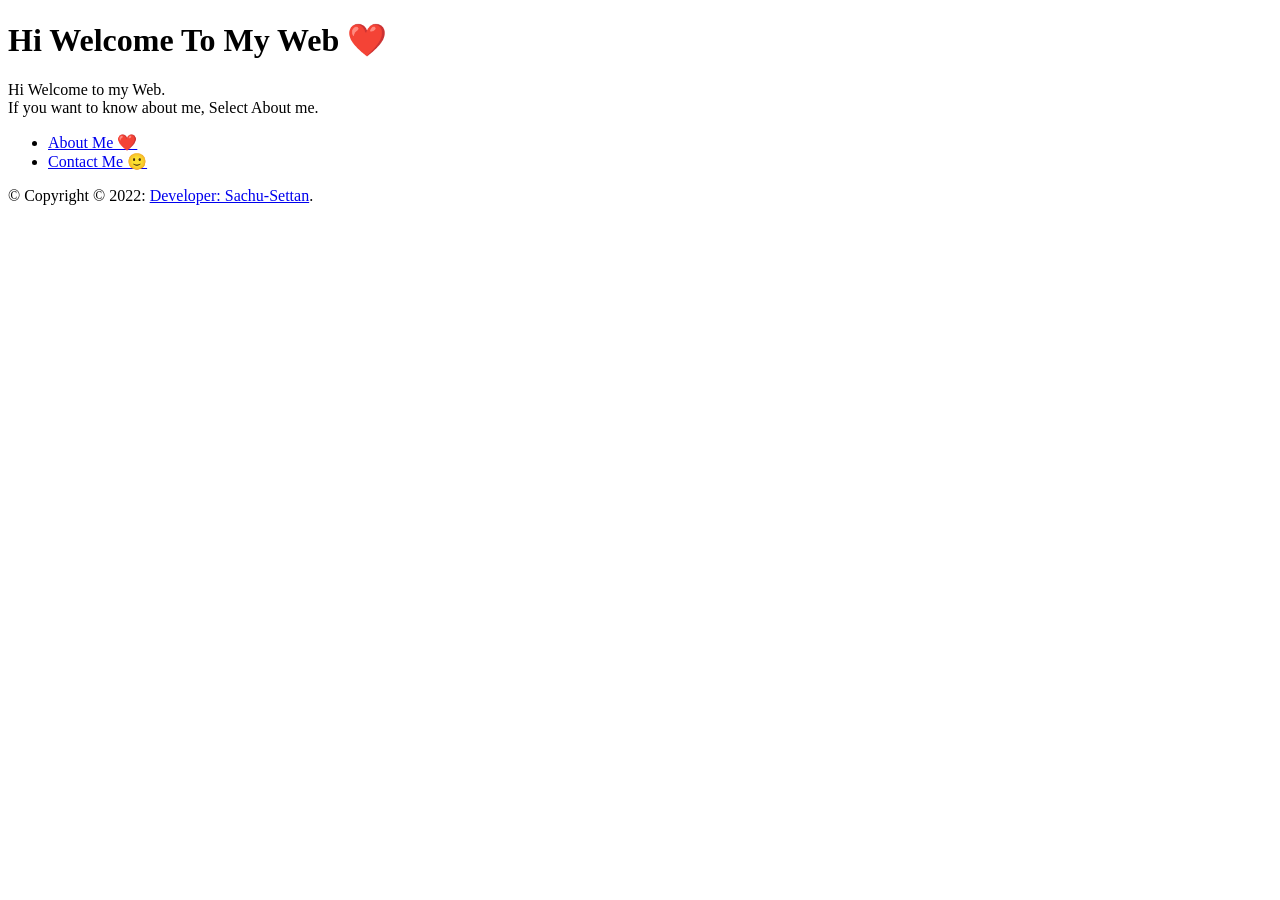
==== index.html @ d028d88c "Add files via upload" ====
<!DOCTYPE HTML>
<html><head>
                <title>Sachu Mon</title>
		<meta charset="utf-8" />
		<meta name="viewport" content="width=device-width, initial-scale=1, user-scalable=no" />
		<link rel="stylesheet" href="assets/css/main.css" />
		<noscript><link rel="stylesheet" href="assets/css/noscript.css" /></noscript>
	</head>
	<body class="is-preload">

		<!-- Wrapper -->
			<div id="wrapper">
                                
                <!-- Header -->
        <header id="header">
            <div class="logo">
                <span class="icon fa-gem"></span>
            </div>
            <div class="content">
                <div class="inner">
                    <h1>Hi Welcome To My Web ❤️</h1>
                    <p>
                        Hi Welcome to my Web.</br>
                        If you want to know about me, Select About me.
                    </p>
                </div>
            </div>
            <nav>
                <ul>
                    <li><a href="index-en.html">About Me ❤️</a></li>   
                    <li><a href="index-contact.html">Contact Me 🙂</a></li>              
                    <!--<li><a href="#elements">Elements</a></li>-->
                </ul>
            </nav>
        </header>

           <!-- Main -->


				<!-- Footer -->
					<footer id="footer">
						<p class="copyright">&copy; Copyright © 2022: <a href="https://github.com/Sachu-Settan">Developer: Sachu-Settan</a>.</p>
					</footer>

			</div>

		<!-- BG -->
			<div id="bg"></div>

		<!-- Scripts -->
			<script src="assets/js/jquery.min.js"></script>
			<script src="assets/js/browser.min.js"></script>
			<script src="assets/js/breakpoints.min.js"></script>
			<script src="assets/js/util.js"></script>
			<script src="assets/js/main.js"></script>

	</body>
</html>
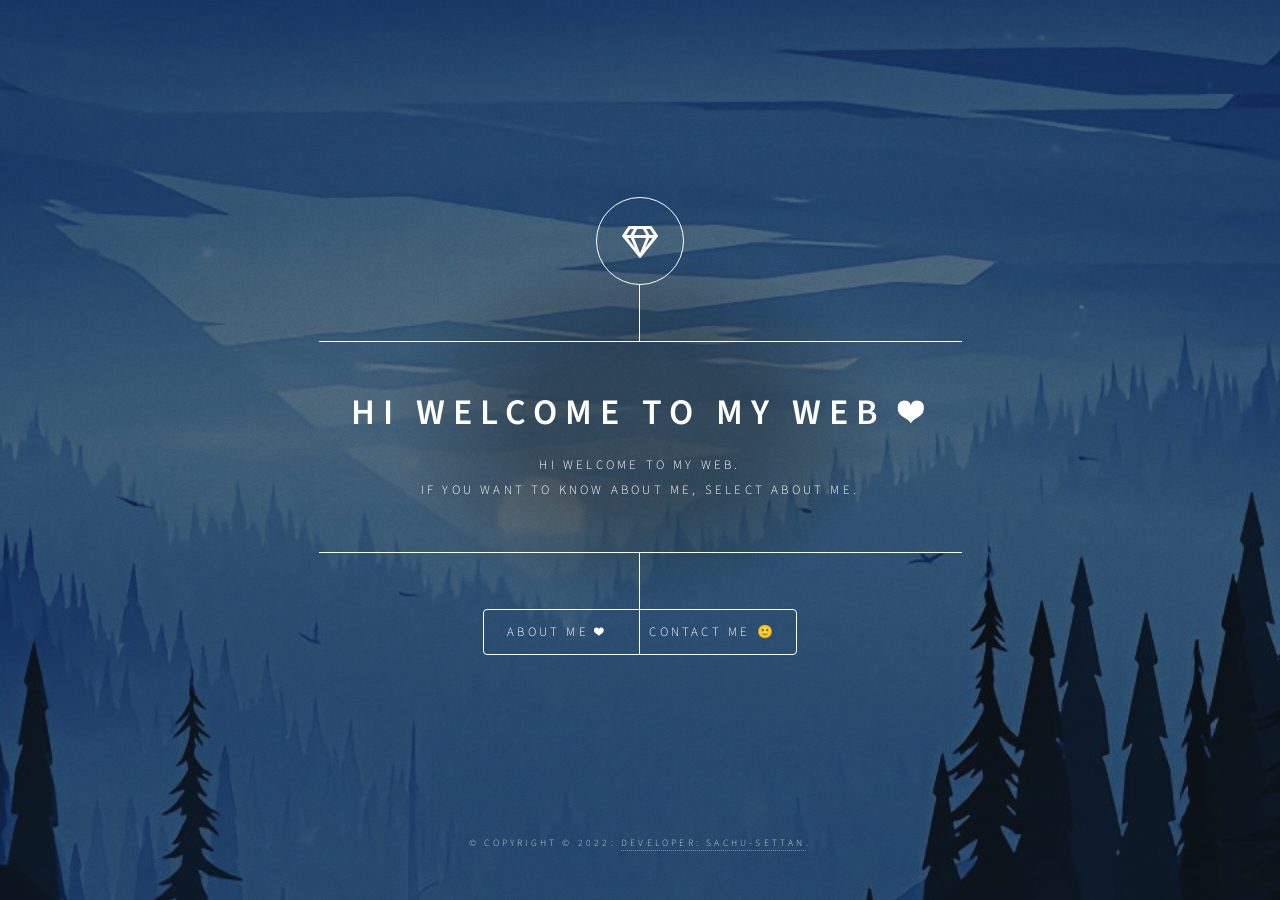
==== commit c13749da: "Update index.html" ====
--- a/index.html
+++ b/index.html
@@ -1,6 +1,6 @@
 <!DOCTYPE HTML>
 <html><head>
-                <title>Sachu Mon</title>
+                <title>Saran-Kuttan</title>
 		<meta charset="utf-8" />
 		<meta name="viewport" content="width=device-width, initial-scale=1, user-scalable=no" />
 		<link rel="stylesheet" href="assets/css/main.css" />
--- a/assets/css/main.css
+++ b/assets/css/main.css
@@ -0,0 +1,1656 @@
+@import url(fontawesome-all.min.css);
+@import url("https://fonts.googleapis.com/css?family=Source+Sans+Pro:300italic,600italic,300,600");
+
+
+html, body, div, span, applet, object,
+iframe, h1, h2, h3, h4, h5, h6, p, blockquote,
+pre, a, abbr, acronym, address, big, cite,
+code, del, dfn, em, img, ins, kbd, q, s, samp,
+small, strike, strong, sub, sup, tt, var, b,
+u, i, center, dl, dt, dd, ol, ul, li, fieldset,
+form, label, legend, table, caption, tbody,
+tfoot, thead, tr, th, td, article, aside,
+canvas, details, embed, figure, figcaption,
+footer, header, hgroup, menu, nav, output, ruby,
+section, summary, time, mark, audio, video {
+	margin: 0;
+	padding: 0;
+	border: 0;
+	font-size: 100%;
+	font: inherit;
+	vertical-align: baseline;}
+
+article, aside, details, figcaption, figure,
+footer, header, hgroup, menu, nav, section {
+	display: block;}
+
+body {
+	line-height: 1;
+}
+
+ol, ul {
+	list-style: none;
+}
+
+blockquote, q {
+	quotes: none;
+}
+
+	blockquote:before, blockquote:after, q:before, q:after {
+		content: '';
+		content: none;
+	}
+
+table {
+	border-collapse: collapse;
+	border-spacing: 0;
+}
+
+body {
+	-webkit-text-size-adjust: none;
+}
+
+mark {
+	background-color: transparent;
+	color: inherit;
+}
+
+input::-moz-focus-inner {
+	border: 0;
+	padding: 0;
+}
+
+input, select, textarea {
+	-moz-appearance: none;
+	-webkit-appearance: none;
+	-ms-appearance: none;
+	appearance: none;
+}
+
+/* Basic */
+
+	@-ms-viewport {
+		width: device-width;
+	}
+
+	@media screen and (max-width: 480px) {
+
+		html, body {
+			min-width: 320px;
+		}
+
+	}
+
+	html {
+		box-sizing: border-box;
+	}
+
+	*, *:before, *:after {
+		box-sizing: inherit;
+	}
+
+	body {
+		background: #1b1f22;
+	}
+
+		body.is-preload *, body.is-preload *:before, body.is-preload *:after {
+			-moz-animation: none !important;
+			-webkit-animation: none !important;
+			-ms-animation: none !important;
+			animation: none !important;
+			-moz-transition: none !important;
+			-webkit-transition: none !important;
+			-ms-transition: none !important;
+			transition: none !important;
+		}
+
+/* Type */
+
+	html {
+		font-size: 16pt;
+	}
+
+		@media screen and (max-width: 1680px) {
+
+			html {
+				font-size: 12pt;
+			}
+
+		}
+
+		@media screen and (max-width: 736px) {
+
+			html {
+				font-size: 11pt;
+			}
+
+		}
+
+		@media screen and (max-width: 360px) {
+
+			html {
+				font-size: 10pt;
+			}
+
+		}
+
+	body, input, select, textarea {
+		color: #ffffff;
+		font-family: "Source Sans Pro", sans-serif;
+		font-weight: 300;
+		font-size: 1rem;
+		line-height: 1.65;
+	}
+
+	a {
+		-moz-transition: color 0.2s ease-in-out, background-color 0.2s ease-in-out, border-bottom-color 0.2s ease-in-out;
+		-webkit-transition: color 0.2s ease-in-out, background-color 0.2s ease-in-out, border-bottom-color 0.2s ease-in-out;
+		-ms-transition: color 0.2s ease-in-out, background-color 0.2s ease-in-out, border-bottom-color 0.2s ease-in-out;
+		transition: color 0.2s ease-in-out, background-color 0.2s ease-in-out, border-bottom-color 0.2s ease-in-out;
+		border-bottom: dotted 1px rgba(255, 255, 255, 0.5);
+		text-decoration: none;
+		color: inherit;
+	}
+
+		a:hover {
+			border-bottom-color: transparent;
+		}
+
+	strong, b {
+		color: #ffffff;
+		font-weight: 600;
+	}
+
+	em, i {
+		font-style: italic;
+	}
+
+	p {
+		margin: 0 0 2rem 0;
+	}
+
+	h1, h2, h3, h4, h5, h6 {
+		color: #ffffff;
+		font-weight: 600;
+		line-height: 1.5;
+		margin: 0 0 1rem 0;
+		text-transform: uppercase;
+		letter-spacing: 0.2rem;
+	}
+
+		h1 a, h2 a, h3 a, h4 a, h5 a, h6 a {
+			color: inherit;
+			text-decoration: none;
+		}
+
+		h1.major, h2.major, h3.major, h4.major, h5.major, h6.major {
+			border-bottom: solid 1px #ffffff;
+			width: -moz-max-content;
+			width: -webkit-max-content;
+			width: -ms-max-content;
+			width: max-content;
+			padding-bottom: 0.5rem;
+			margin: 0 0 2rem 0;
+		}
+
+	h1 {
+		font-size: 2.25rem;
+		line-height: 1.3;
+		letter-spacing: 0.5rem;
+	}
+
+	h2 {
+		font-size: 1.5rem;
+		line-height: 1.4;
+		letter-spacing: 0.5rem;
+	}
+
+	h3 {
+		font-size: 1rem;
+	}
+
+	h4 {
+		font-size: 0.8rem;
+	}
+
+	h5 {
+		font-size: 0.7rem;
+	}
+
+	h6 {
+		font-size: 0.6rem;
+	}
+
+	@media screen and (max-width: 736px) {
+
+		h1 {
+			font-size: 1.75rem;
+			line-height: 1.4;
+		}
+
+		h2 {
+			font-size: 1.25em;
+			line-height: 1.5;
+		}
+
+	}
+
+	sub {
+		font-size: 0.8rem;
+		position: relative;
+		top: 0.5rem;
+	}
+
+	sup {
+		font-size: 0.8rem;
+		position: relative;
+		top: -0.5rem;
+	}
+
+	blockquote {
+		border-left: solid 4px #ffffff;
+		font-style: italic;
+		margin: 0 0 2rem 0;
+		padding: 0.5rem 0 0.5rem 2rem;
+	}
+
+	code {
+		background: rgba(255, 255, 255, 0.075);
+		border-radius: 4px;
+		font-family: "Courier New", monospace;
+		font-size: 0.9rem;
+		margin: 0 0.25rem;
+		padding: 0.25rem 0.65rem;
+	}
+
+	pre {
+		-webkit-overflow-scrolling: touch;
+		font-family: "Courier New", monospace;
+		font-size: 0.9rem;
+		margin: 0 0 2rem 0;
+	}
+
+		pre code {
+			display: block;
+			line-height: 1.75;
+			padding: 1rem 1.5rem;
+			overflow-x: auto;
+		}
+
+	hr {
+		border: 0;
+		border-bottom: solid 1px #ffffff;
+		margin: 2.75rem 0;
+	}
+
+	.align-left {
+		text-align: left;
+	}
+
+	.align-center {
+		text-align: center;
+	}
+
+	.align-right {
+		text-align: right;
+	}
+
+/* Form */
+
+	form {
+		margin: 0 0 2rem 0;
+	}
+
+		form > :last-child {
+			margin-bottom: 0;
+		}
+
+		form > .fields {
+			display: -moz-flex;
+			display: -webkit-flex;
+			display: -ms-flex;
+			display: flex;
+			-moz-flex-wrap: wrap;
+			-webkit-flex-wrap: wrap;
+			-ms-flex-wrap: wrap;
+			flex-wrap: wrap;
+			width: calc(100% + 3rem);
+			margin: -1.5rem 0 2rem -1.5rem;
+		}
+
+			form > .fields > .field {
+				-moz-flex-grow: 0;
+				-webkit-flex-grow: 0;
+				-ms-flex-grow: 0;
+				flex-grow: 0;
+				-moz-flex-shrink: 0;
+				-webkit-flex-shrink: 0;
+				-ms-flex-shrink: 0;
+				flex-shrink: 0;
+				padding: 1.5rem 0 0 1.5rem;
+				width: calc(100% - 1.5rem);
+			}
+
+				form > .fields > .field.half {
+					width: calc(50% - 0.75rem);
+				}
+
+				form > .fields > .field.third {
+					width: calc(100%/3 - 0.5rem);
+				}
+
+				form > .fields > .field.quarter {
+					width: calc(25% - 0.375rem);
+				}
+
+		@media screen and (max-width: 480px) {
+
+			form > .fields {
+				width: calc(100% + 3rem);
+				margin: -1.5rem 0 2rem -1.5rem;
+			}
+
+				form > .fields > .field {
+					padding: 1.5rem 0 0 1.5rem;
+					width: calc(100% - 1.5rem);
+				}
+
+					form > .fields > .field.half {
+						width: calc(100% - 1.5rem);
+					}
+
+					form > .fields > .field.third {
+						width: calc(100% - 1.5rem);
+					}
+
+					form > .fields > .field.quarter {
+						width: calc(100% - 1.5rem);
+					}
+
+		}
+
+	label {
+		color: #ffffff;
+		display: block;
+		font-size: 0.8rem;
+		font-weight: 300;
+		letter-spacing: 0.2rem;
+		line-height: 1.5;
+		margin: 0 0 1rem 0;
+		text-transform: uppercase;
+	}
+
+	input[type="text"],
+	input[type="password"],
+	input[type="email"],
+	input[type="tel"],
+	select,
+	textarea {
+		-moz-appearance: none;
+		-webkit-appearance: none;
+		-ms-appearance: none;
+		appearance: none;
+		-moz-transition: border-color 0.2s ease-in-out, box-shadow 0.2s ease-in-out, background-color 0.2s ease-in-out;
+		-webkit-transition: border-color 0.2s ease-in-out, box-shadow 0.2s ease-in-out, background-color 0.2s ease-in-out;
+		-ms-transition: border-color 0.2s ease-in-out, box-shadow 0.2s ease-in-out, background-color 0.2s ease-in-out;
+		transition: border-color 0.2s ease-in-out, box-shadow 0.2s ease-in-out, background-color 0.2s ease-in-out;
+		background-color: transparent;
+		border-radius: 4px;
+		border: solid 1px #ffffff;
+		color: inherit;
+		display: block;
+		outline: 0;
+		padding: 0 1rem;
+		text-decoration: none;
+		width: 100%;
+	}
+
+		input[type="text"]:invalid,
+		input[type="password"]:invalid,
+		input[type="email"]:invalid,
+		input[type="tel"]:invalid,
+		select:invalid,
+		textarea:invalid {
+			box-shadow: none;
+		}
+
+		input[type="text"]:focus,
+		input[type="password"]:focus,
+		input[type="email"]:focus,
+		input[type="tel"]:focus,
+		select:focus,
+		textarea:focus {
+			background: rgba(255, 255, 255, 0.075);
+			border-color: #ffffff;
+			box-shadow: 0 0 0 1px #ffffff;
+		}
+
+	select {
+		background-image: url("data:image/svg+xml;charset=utf8,%3Csvg xmlns='http://www.w3.org/2000/svg' width='40' height='40' preserveAspectRatio='none' viewBox='0 0 40 40'%3E%3Cpath d='M9.4,12.3l10.4,10.4l10.4-10.4c0.2-0.2,0.5-0.4,0.9-0.4c0.3,0,0.6,0.1,0.9,0.4l3.3,3.3c0.2,0.2,0.4,0.5,0.4,0.9 c0,0.4-0.1,0.6-0.4,0.9L20.7,31.9c-0.2,0.2-0.5,0.4-0.9,0.4c-0.3,0-0.6-0.1-0.9-0.4L4.3,17.3c-0.2-0.2-0.4-0.5-0.4-0.9 c0-0.4,0.1-0.6,0.4-0.9l3.3-3.3c0.2-0.2,0.5-0.4,0.9-0.4S9.1,12.1,9.4,12.3z' fill='%23ffffff' /%3E%3C/svg%3E");
+		background-size: 1.25rem;
+		background-repeat: no-repeat;
+		background-position: calc(100% - 1rem) center;
+		height: 2.75rem;
+		padding-right: 2.75rem;
+		text-overflow: ellipsis;
+	}
+
+		select option {
+			color: #ffffff;
+			background: #1b1f22;
+		}
+
+		select:focus::-ms-value {
+			background-color: transparent;
+		}
+
+		select::-ms-expand {
+			display: none;
+		}
+
+	input[type="text"],
+	input[type="password"],
+	input[type="email"],
+	select {
+		height: 2.75rem;
+	}
+
+	textarea {
+		padding: 0.75rem 1rem;
+	}
+
+	input[type="checkbox"],
+	input[type="radio"] {
+		-moz-appearance: none;
+		-webkit-appearance: none;
+		-ms-appearance: none;
+		appearance: none;
+		display: block;
+		float: left;
+		margin-right: -2rem;
+		opacity: 0;
+		width: 1rem;
+		z-index: -1;
+	}
+
+		input[type="checkbox"] + label,
+		input[type="radio"] + label {
+			text-decoration: none;
+			-moz-user-select: none;
+			-webkit-user-select: none;
+			-ms-user-select: none;
+			user-select: none;
+			color: #ffffff;
+			cursor: pointer;
+			display: inline-block;
+			font-size: 0.8rem;
+			font-weight: 300;
+			margin: 0 0 0.5rem 0;
+			padding-left: 2.65rem;
+			padding-right: 0.75rem;
+			position: relative;
+		}
+
+			input[type="checkbox"] + label:before,
+			input[type="radio"] + label:before {
+				-moz-osx-font-smoothing: grayscale;
+				-webkit-font-smoothing: antialiased;
+				display: inline-block;
+				font-style: normal;
+				font-variant: normal;
+				text-rendering: auto;
+				line-height: 1;
+				text-transform: none !important;
+				font-family: 'Font Awesome 5 Free';
+				font-weight: 900;
+			}
+
+			input[type="checkbox"] + label:before,
+			input[type="radio"] + label:before {
+				-moz-transition: border-color 0.2s ease-in-out, box-shadow 0.2s ease-in-out, background-color 0.2s ease-in-out;
+				-webkit-transition: border-color 0.2s ease-in-out, box-shadow 0.2s ease-in-out, background-color 0.2s ease-in-out;
+				-ms-transition: border-color 0.2s ease-in-out, box-shadow 0.2s ease-in-out, background-color 0.2s ease-in-out;
+				transition: border-color 0.2s ease-in-out, box-shadow 0.2s ease-in-out, background-color 0.2s ease-in-out;
+				border-radius: 4px;
+				border: solid 1px #ffffff;
+				content: '';
+				display: inline-block;
+				height: 1.65rem;
+				left: 0;
+				line-height: 1.65rem;
+				position: absolute;
+				text-align: center;
+				top: -0.15rem;
+				width: 1.65rem;
+			}
+
+		input[type="checkbox"]:checked + label:before,
+		input[type="radio"]:checked + label:before {
+			background: #ffffff !important;
+			border-color: #ffffff !important;
+			color: #1b1f22;
+			content: '\f00c';
+		}
+
+		input[type="checkbox"]:focus + label:before,
+		input[type="radio"]:focus + label:before {
+			background: rgba(255, 255, 255, 0.075);
+			border-color: #ffffff;
+			box-shadow: 0 0 0 1px #ffffff;
+		}
+
+	input[type="checkbox"] + label:before {
+		border-radius: 4px;
+	}
+
+	input[type="radio"] + label:before {
+		border-radius: 100%;
+	}
+
+	::-webkit-input-placeholder {
+		color: rgba(255, 255, 255, 0.5) !important;
+		opacity: 1.0;
+	}
+
+	:-moz-placeholder {
+		color: rgba(255, 255, 255, 0.5) !important;
+		opacity: 1.0;
+	}
+
+	::-moz-placeholder {
+		color: rgba(255, 255, 255, 0.5) !important;
+		opacity: 1.0;
+	}
+
+	:-ms-input-placeholder {
+		color: rgba(255, 255, 255, 0.5) !important;
+		opacity: 1.0;
+	}
+
+	.formerize-placeholder {
+		color: rgba(255, 255, 255, 0.5) !important;
+		opacity: 1.0;
+	}
+
+/* Box */
+
+	.box {
+		border-radius: 4px;
+		border: solid 1px #ffffff;
+		margin-bottom: 2rem;
+		padding: 1.5em;
+	}
+
+		.box > :last-child,
+		.box > :last-child > :last-child,
+		.box > :last-child > :last-child > :last-child {
+			margin-bottom: 0;
+		}
+
+		.box.alt {
+			border: 0;
+			border-radius: 0;
+			padding: 0;
+		}
+
+/* Icon */
+
+	.icon {
+		text-decoration: none;
+		border-bottom: none;
+		position: relative;
+	}
+
+		.icon:before {
+			-moz-osx-font-smoothing: grayscale;
+			-webkit-font-smoothing: antialiased;
+			display: inline-block;
+			font-style: normal;
+			font-variant: normal;
+			text-rendering: auto;
+			line-height: 1;
+			text-transform: none !important;
+			font-family: 'Font Awesome 5 Free';
+			font-weight: 400;
+		}
+
+		.icon > .label {
+			display: none;
+		}
+
+		.icon:before {
+			line-height: inherit;
+		}
+
+		.icon.solid:before {
+			font-weight: 900;
+		}
+
+		.icon.brands:before {
+			font-family: 'Font Awesome 5 Brands';
+		}
+
+/* Image */
+
+	.image {
+		border-radius: 4px;
+		border: 0;
+		display: inline-block;
+		position: relative;
+	}
+
+		.image:before {
+			pointer-events: none;
+			background-image: url("../../images/overlay.png");
+			background-color: rgba(19, 21, 25, 0.5);
+			border-radius: 4px;
+			content: '';
+			display: block;
+			height: 100%;
+			left: 0;
+			opacity: 0.5;
+			position: absolute;
+			top: 0;
+			width: 100%;
+		}
+
+		.image img {
+			border-radius: 4px;
+			display: block;
+		}
+
+		.image.left, .image.right {
+			max-width: 40%;
+		}
+
+			.image.left img, .image.right img {
+				width: 100%;
+			}
+
+		.image.left {
+			float: left;
+			padding: 0 1.5em 1em 0;
+			top: 0.25em;
+		}
+
+		.image.right {
+			float: right;
+			padding: 0 0 1em 1.5em;
+			top: 0.25em;
+		}
+
+		.image.fit {
+			display: block;
+			margin: 0 0 2rem 0;
+			width: 100%;
+		}
+
+			.image.fit img {
+				width: 100%;
+			}
+
+		.image.main {
+			display: block;
+			margin: 2.5rem 0;
+			width: 100%;
+		}
+
+			.image.main img {
+				width: 100%;
+			}
+
+		@media screen and (max-width: 736px) {
+
+			.image.main {
+				margin: 2rem 0;
+			}
+
+		}
+
+		@media screen and (max-width: 480px) {
+
+			.image.main {
+				margin: 1.5rem 0;
+			}
+
+		}
+
+/* List */
+
+	ol {
+		list-style: decimal;
+		margin: 0 0 2rem 0;
+		padding-left: 1.25em;
+	}
+
+		ol li {
+			padding-left: 0.25em;
+		}
+
+	ul {
+		list-style: disc;
+		margin: 0 0 2rem 0;
+		padding-left: 1em;
+	}
+
+		ul li {
+			padding-left: 0.5em;
+		}
+
+		ul.alt {
+			list-style: none;
+			padding-left: 0;
+		}
+
+			ul.alt li {
+				border-top: solid 1px #ffffff;
+				padding: 0.5em 0;
+			}
+
+				ul.alt li:first-child {
+					border-top: 0;
+					padding-top: 0;
+				}
+
+	dl {
+		margin: 0 0 2rem 0;
+	}
+
+		dl dt {
+			display: block;
+			font-weight: 600;
+			margin: 0 0 1rem 0;
+		}
+
+		dl dd {
+			margin-left: 2rem;
+		}
+
+/* Actions */
+
+	ul.actions {
+		display: -moz-flex;
+		display: -webkit-flex;
+		display: -ms-flex;
+		display: flex;
+		cursor: default;
+		list-style: none;
+		margin-left: -1rem;
+		padding-left: 0;
+	}
+
+		ul.actions li {
+			padding: 0 0 0 1rem;
+			vertical-align: middle;
+		}
+
+		ul.actions.special {
+			-moz-justify-content: center;
+			-webkit-justify-content: center;
+			-ms-justify-content: center;
+			justify-content: center;
+			width: 100%;
+			margin-left: 0;
+		}
+
+			ul.actions.special li:first-child {
+				padding-left: 0;
+			}
+
+		ul.actions.stacked {
+			-moz-flex-direction: column;
+			-webkit-flex-direction: column;
+			-ms-flex-direction: column;
+			flex-direction: column;
+			margin-left: 0;
+		}
+
+			ul.actions.stacked li {
+				padding: 1.3rem 0 0 0;
+			}
+
+				ul.actions.stacked li:first-child {
+					padding-top: 0;
+				}
+
+		ul.actions.fit {
+			width: calc(100% + 1rem);
+		}
+
+			ul.actions.fit li {
+				-moz-flex-grow: 1;
+				-webkit-flex-grow: 1;
+				-ms-flex-grow: 1;
+				flex-grow: 1;
+				-moz-flex-shrink: 1;
+				-webkit-flex-shrink: 1;
+				-ms-flex-shrink: 1;
+				flex-shrink: 1;
+				width: 100%;
+			}
+
+				ul.actions.fit li > * {
+					width: 100%;
+				}
+
+			ul.actions.fit.stacked {
+				width: 100%;
+			}
+
+		@media screen and (max-width: 480px) {
+
+			ul.actions:not(.fixed) {
+				-moz-flex-direction: column;
+				-webkit-flex-direction: column;
+				-ms-flex-direction: column;
+				flex-direction: column;
+				margin-left: 0;
+				width: 100% !important;
+			}
+
+				ul.actions:not(.fixed) li {
+					-moz-flex-grow: 1;
+					-webkit-flex-grow: 1;
+					-ms-flex-grow: 1;
+					flex-grow: 1;
+					-moz-flex-shrink: 1;
+					-webkit-flex-shrink: 1;
+					-ms-flex-shrink: 1;
+					flex-shrink: 1;
+					padding: 1rem 0 0 0;
+					text-align: center;
+					width: 100%;
+				}
+
+					ul.actions:not(.fixed) li > * {
+						width: 100%;
+					}
+
+					ul.actions:not(.fixed) li:first-child {
+						padding-top: 0;
+					}
+
+					ul.actions:not(.fixed) li input[type="submit"],
+					ul.actions:not(.fixed) li input[type="reset"],
+					ul.actions:not(.fixed) li input[type="button"],
+					ul.actions:not(.fixed) li button,
+					ul.actions:not(.fixed) li .button {
+						width: 100%;
+					}
+
+						ul.actions:not(.fixed) li input[type="submit"].icon:before,
+						ul.actions:not(.fixed) li input[type="reset"].icon:before,
+						ul.actions:not(.fixed) li input[type="button"].icon:before,
+						ul.actions:not(.fixed) li button.icon:before,
+						ul.actions:not(.fixed) li .button.icon:before {
+							margin-left: -0.5em;
+						}
+
+		}
+
+/* Icons */
+
+	ul.icons {
+		cursor: default;
+		list-style: none;
+		padding-left: 0;
+	}
+
+		ul.icons li {
+			display: inline-block;
+			padding: 0 0.75em 0 0;
+		}
+
+			ul.icons li:last-child {
+				padding-right: 0;
+			}
+
+			ul.icons li a {
+				border-radius: 100%;
+				box-shadow: inset 0 0 0 1px #ffffff;
+				display: inline-block;
+				height: 2.25rem;
+				line-height: 2.25rem;
+				text-align: center;
+				width: 2.25rem;
+			}
+
+				ul.icons li a:hover {
+					background-color: rgba(255, 255, 255, 0.075);
+				}
+
+				ul.icons li a:active {
+					background-color: rgba(255, 255, 255, 0.175);
+				}
+
+/* Table */
+
+	.table-wrapper {
+		-webkit-overflow-scrolling: touch;
+		overflow-x: auto;
+	}
+
+	table {
+		margin: 0 0 2rem 0;
+		width: 100%;
+	}
+
+		table tbody tr {
+			border: solid 1px #ffffff;
+			border-left: 0;
+			border-right: 0;
+		}
+
+			table tbody tr:nth-child(2n + 1) {
+				background-color: rgba(255, 255, 255, 0.075);
+			}
+
+		table td {
+			padding: 0.75em 0.75em;
+		}
+
+		table th {
+			color: #ffffff;
+			font-size: 0.9em;
+			font-weight: 600;
+			padding: 0 0.75em 0.75em 0.75em;
+			text-align: left;
+		}
+
+		table thead {
+			border-bottom: solid 2px #ffffff;
+		}
+
+		table tfoot {
+			border-top: solid 2px #ffffff;
+		}
+
+		table.alt {
+			border-collapse: separate;
+		}
+
+			table.alt tbody tr td {
+				border: solid 1px #ffffff;
+				border-left-width: 0;
+				border-top-width: 0;
+			}
+
+				table.alt tbody tr td:first-child {
+					border-left-width: 1px;
+				}
+
+			table.alt tbody tr:first-child td {
+				border-top-width: 1px;
+			}
+
+			table.alt thead {
+				border-bottom: 0;
+			}
+
+			table.alt tfoot {
+				border-top: 0;
+			}
+
+/* Button */
+
+	input[type="submit"],
+	input[type="reset"],
+	input[type="button"],
+	button,
+	.button {
+		-moz-appearance: none;
+		-webkit-appearance: none;
+		-ms-appearance: none;
+		appearance: none;
+		-moz-transition: background-color 0.2s ease-in-out, color 0.2s ease-in-out;
+		-webkit-transition: background-color 0.2s ease-in-out, color 0.2s ease-in-out;
+		-ms-transition: background-color 0.2s ease-in-out, color 0.2s ease-in-out;
+		transition: background-color 0.2s ease-in-out, color 0.2s ease-in-out;
+		background-color: transparent;
+		border-radius: 4px;
+		border: 0;
+		box-shadow: inset 0 0 0 1px #ffffff;
+		color: #ffffff !important;
+		cursor: pointer;
+		display: inline-block;
+		font-size: 0.8rem;
+		font-weight: 300;
+		height: 2.75rem;
+		letter-spacing: 0.2rem;
+		line-height: 2.75rem;
+		outline: 0;
+		padding: 0 1.25rem 0 1.35rem;
+		text-align: center;
+		text-decoration: none;
+		text-transform: uppercase;
+		white-space: nowrap;
+	}
+
+		input[type="submit"]:hover,
+		input[type="reset"]:hover,
+		input[type="button"]:hover,
+		button:hover,
+		.button:hover {
+			background-color: rgba(255, 255, 255, 0.075);
+		}
+
+		input[type="submit"]:active,
+		input[type="reset"]:active,
+		input[type="button"]:active,
+		button:active,
+		.button:active {
+			background-color: rgba(255, 255, 255, 0.175);
+		}
+
+		input[type="submit"].icon:before,
+		input[type="reset"].icon:before,
+		input[type="button"].icon:before,
+		button.icon:before,
+		.button.icon:before {
+			margin-right: 0.5em;
+		}
+
+		input[type="submit"].fit,
+		input[type="reset"].fit,
+		input[type="button"].fit,
+		button.fit,
+		.button.fit {
+			width: 100%;
+		}
+
+		input[type="submit"].small,
+		input[type="reset"].small,
+		input[type="button"].small,
+		button.small,
+		.button.small {
+			font-size: 0.6rem;
+			height: 2.0625rem;
+			line-height: 2.0625rem;
+		}
+
+		input[type="submit"].primary,
+		input[type="reset"].primary,
+		input[type="button"].primary,
+		button.primary,
+		.button.primary {
+			background-color: #ffffff;
+			color: #1b1f22 !important;
+			font-weight: 600;
+		}
+
+		input[type="submit"].disabled, input[type="submit"]:disabled,
+		input[type="reset"].disabled,
+		input[type="reset"]:disabled,
+		input[type="button"].disabled,
+		input[type="button"]:disabled,
+		button.disabled,
+		button:disabled,
+		.button.disabled,
+		.button:disabled {
+			pointer-events: none;
+			cursor: default;
+			opacity: 0.25;
+		}
+
+	input[type="submit"],
+	input[type="reset"],
+	input[type="button"],
+	button {
+		line-height: calc(2.75rem - 2px);
+	}
+
+/* BG */
+
+	#bg {
+		-moz-transform: scale(1.0);
+		-webkit-transform: scale(1.0);
+		-ms-transform: scale(1.0);
+		transform: scale(1.0);
+		-webkit-backface-visibility: hidden;
+		position: fixed;
+		top: 0;
+		left: 0;
+		width: 100%;
+		height: 100vh;
+		z-index: 1;
+	}
+
+		#bg:before, #bg:after {
+			content: '';
+			display: block;
+			position: absolute;
+			top: 0;
+			left: 0;
+			width: 100%;
+			height: 100%;
+		}
+
+		#bg:before {
+			-moz-transition: background-color 2.5s ease-in-out;
+			-webkit-transition: background-color 2.5s ease-in-out;
+			-ms-transition: background-color 2.5s ease-in-out;
+			transition: background-color 2.5s ease-in-out;
+			-moz-transition-delay: 0.75s;
+			-webkit-transition-delay: 0.75s;
+			-ms-transition-delay: 0.75s;
+			transition-delay: 0.75s;
+			background-image: linear-gradient(to top, rgba(19, 21, 25, 0.5), rgba(19, 21, 25, 0.5)), url("../../images/overlay.png");
+			background-size: auto,
+ 256px 256px;
+			background-position: center,
+ center;
+			background-repeat: no-repeat,
+ repeat;
+			z-index: 2;
+		}
+
+		#bg:after {
+			-moz-transform: scale(1.125);
+			-webkit-transform: scale(1.125);
+			-ms-transform: scale(1.125);
+			transform: scale(1.125);
+			-moz-transition: -moz-transform 0.325s ease-in-out, -moz-filter 0.325s ease-in-out;
+			-webkit-transition: -webkit-transform 0.325s ease-in-out, -webkit-filter 0.325s ease-in-out;
+			-ms-transition: -ms-transform 0.325s ease-in-out, -ms-filter 0.325s ease-in-out;
+			transition: transform 0.325s ease-in-out, filter 0.325s ease-in-out;
+			background-image: url("../../images/bg.jpg");
+			background-position: center;
+			background-size: cover;
+			background-repeat: no-repeat;
+			z-index: 1;
+		}
+
+		body.is-article-visible #bg:after {
+			-moz-transform: scale(1.0825);
+			-webkit-transform: scale(1.0825);
+			-ms-transform: scale(1.0825);
+			transform: scale(1.0825);
+			-moz-filter: blur(0.2rem);
+			-webkit-filter: blur(0.2rem);
+			-ms-filter: blur(0.2rem);
+			filter: blur(0.2rem);
+		}
+
+		body.is-preload #bg:before {
+			background-color: #000000;
+		}
+
+/* Wrapper */
+
+	#wrapper {
+		display: -moz-flex;
+		display: -webkit-flex;
+		display: -ms-flex;
+		display: flex;
+		-moz-flex-direction: column;
+		-webkit-flex-direction: column;
+		-ms-flex-direction: column;
+		flex-direction: column;
+		-moz-align-items: center;
+		-webkit-align-items: center;
+		-ms-align-items: center;
+		align-items: center;
+		-moz-justify-content: space-between;
+		-webkit-justify-content: space-between;
+		-ms-justify-content: space-between;
+		justify-content: space-between;
+		position: relative;
+		min-height: 100vh;
+		width: 100%;
+		padding: 4rem 2rem;
+		z-index: 3;
+	}
+
+		#wrapper:before {
+			content: '';
+			display: block;
+		}
+
+		@media screen and (max-width: 1680px) {
+
+			#wrapper {
+				padding: 3rem 2rem;
+			}
+
+		}
+
+		@media screen and (max-width: 736px) {
+
+			#wrapper {
+				padding: 2rem 1rem;
+			}
+
+		}
+
+		@media screen and (max-width: 480px) {
+
+			#wrapper {
+				padding: 1rem;
+			}
+
+		}
+
+/* Header */
+
+	#header {
+		display: -moz-flex;
+		display: -webkit-flex;
+		display: -ms-flex;
+		display: flex;
+		-moz-flex-direction: column;
+		-webkit-flex-direction: column;
+		-ms-flex-direction: column;
+		flex-direction: column;
+		-moz-align-items: center;
+		-webkit-align-items: center;
+		-ms-align-items: center;
+		align-items: center;
+		-moz-transition: -moz-transform 0.325s ease-in-out, -moz-filter 0.325s ease-in-out, opacity 0.325s ease-in-out;
+		-webkit-transition: -webkit-transform 0.325s ease-in-out, -webkit-filter 0.325s ease-in-out, opacity 0.325s ease-in-out;
+		-ms-transition: -ms-transform 0.325s ease-in-out, -ms-filter 0.325s ease-in-out, opacity 0.325s ease-in-out;
+		transition: transform 0.325s ease-in-out, filter 0.325s ease-in-out, opacity 0.325s ease-in-out;
+		background-image: -moz-radial-gradient(rgba(0, 0, 0, 0.25) 25%, rgba(0, 0, 0, 0) 55%);
+		background-image: -webkit-radial-gradient(rgba(0, 0, 0, 0.25) 25%, rgba(0, 0, 0, 0) 55%);
+		background-image: -ms-radial-gradient(rgba(0, 0, 0, 0.25) 25%, rgba(0, 0, 0, 0) 55%);
+		background-image: radial-gradient(rgba(0, 0, 0, 0.25) 25%, rgba(0, 0, 0, 0) 55%);
+		max-width: 100%;
+		text-align: center;
+	}
+
+		#header > * {
+			-moz-transition: opacity 0.325s ease-in-out;
+			-webkit-transition: opacity 0.325s ease-in-out;
+			-ms-transition: opacity 0.325s ease-in-out;
+			transition: opacity 0.325s ease-in-out;
+			position: relative;
+			margin-top: 3.5rem;
+		}
+
+			#header > *:before {
+				content: '';
+				display: block;
+				position: absolute;
+				top: calc(-3.5rem - 1px);
+				left: calc(50% - 1px);
+				width: 1px;
+				height: calc(3.5rem + 1px);
+				background: #ffffff;
+			}
+
+		#header > :first-child {
+			margin-top: 0;
+		}
+
+			#header > :first-child:before {
+				display: none;
+			}
+
+		#header .logo {
+			width: 5.5rem;
+			height: 5.5rem;
+			line-height: 5.5rem;
+			border: solid 1px #ffffff;
+			border-radius: 100%;
+		}
+
+			#header .logo .icon:before {
+				font-size: 2rem;
+			}
+
+		#header .content {
+			border-style: solid;
+			border-color: #ffffff;
+			border-top-width: 1px;
+			border-bottom-width: 1px;
+			max-width: 100%;
+		}
+
+			#header .content .inner {
+				-moz-transition: max-height 0.75s ease, padding 0.75s ease, opacity 0.325s ease-in-out;
+				-webkit-transition: max-height 0.75s ease, padding 0.75s ease, opacity 0.325s ease-in-out;
+				-ms-transition: max-height 0.75s ease, padding 0.75s ease, opacity 0.325s ease-in-out;
+				transition: max-height 0.75s ease, padding 0.75s ease, opacity 0.325s ease-in-out;
+				-moz-transition-delay: 0.25s;
+				-webkit-transition-delay: 0.25s;
+				-ms-transition-delay: 0.25s;
+				transition-delay: 0.25s;
+				padding: 3rem 2rem;
+				max-height: 40rem;
+				overflow: hidden;
+			}
+
+				#header .content .inner > :last-child {
+					margin-bottom: 0;
+				}
+
+			#header .content p {
+				text-transform: uppercase;
+				letter-spacing: 0.2rem;
+				font-size: 0.8rem;
+				line-height: 2;
+			}
+
+		#header nav ul {
+			display: -moz-flex;
+			display: -webkit-flex;
+			display: -ms-flex;
+			display: flex;
+			margin-bottom: 0;
+			list-style: none;
+			padding-left: 0;
+			border: solid 1px #ffffff;
+			border-radius: 4px;
+		}
+
+			#header nav ul li {
+				padding-left: 0;
+				border-left: solid 1px #ffffff;
+			}
+
+				#header nav ul li:first-child {
+					border-left: 0;
+				}
+
+				#header nav ul li a {
+					display: block;
+					min-width: 7.5rem;
+					height: 2.75rem;
+					line-height: 2.75rem;
+					padding: 0 1.25rem 0 1.45rem;
+					text-transform: uppercase;
+					letter-spacing: 0.2rem;
+					font-size: 0.8rem;
+					border-bottom: 0;
+				}
+
+					#header nav ul li a:hover {
+						background-color: rgba(255, 255, 255, 0.075);
+					}
+
+					#header nav ul li a:active {
+						background-color: rgba(255, 255, 255, 0.175);
+					}
+
+		#header nav.use-middle:after {
+			content: '';
+			display: block;
+			position: absolute;
+			top: 0;
+			left: calc(50% - 1px);
+			width: 1px;
+			height: 100%;
+			background: #ffffff;
+		}
+
+		#header nav.use-middle ul li.is-middle {
+			border-left: 0;
+		}
+
+		body.is-article-visible #header {
+			-moz-transform: scale(0.95);
+			-webkit-transform: scale(0.95);
+			-ms-transform: scale(0.95);
+			transform: scale(0.95);
+			-moz-filter: blur(0.1rem);
+			-webkit-filter: blur(0.1rem);
+			-ms-filter: blur(0.1rem);
+			filter: blur(0.1rem);
+			opacity: 0;
+		}
+
+		body.is-preload #header {
+			-moz-filter: blur(0.125rem);
+			-webkit-filter: blur(0.125rem);
+			-ms-filter: blur(0.125rem);
+			filter: blur(0.125rem);
+		}
+
+			body.is-preload #header > * {
+				opacity: 0;
+			}
+
+			body.is-preload #header .content .inner {
+				max-height: 0;
+				padding-top: 0;
+				padding-bottom: 0;
+				opacity: 0;
+			}
+
+		@media screen and (max-width: 980px) {
+
+			#header .content p br {
+				display: none;
+			}
+
+		}
+
+		@media screen and (max-width: 736px) {
+
+			#header > * {
+				margin-top: 2rem;
+			}
+
+				#header > *:before {
+					top: calc(-2rem - 1px);
+					height: calc(2rem + 1px);
+				}
+
+			#header .logo {
+				width: 4.75rem;
+				height: 4.75rem;
+				line-height: 4.75rem;
+			}
+
+				#header .logo .icon:before {
+					font-size: 1.75rem;
+				}
+
+			#header .content .inner {
+				padding: 2.5rem 1rem;
+			}
+
+			#header .content p {
+				line-height: 1.875;
+			}
+
+		}
+
+		@media screen and (max-width: 480px) {
+
+			#header {
+				padding: 1.5rem 0;
+			}
+
+				#header .content .inner {
+					padding: 2.5rem 0;
+				}
+
+				#header nav ul {
+					-moz-flex-direction: column;
+					-webkit-flex-direction: column;
+					-ms-flex-direction: column;
+					flex-direction: column;
+					min-width: 10rem;
+					max-width: 100%;
+				}
+
+					#header nav ul li {
+						border-left: 0;
+						border-top: solid 1px #ffffff;
+					}
+
+						#header nav ul li:first-child {
+							border-top: 0;
+						}
+
+						#header nav ul li a {
+							height: 3rem;
+							line-height: 3rem;
+							min-width: 0;
+							width: 100%;
+						}
+
+				#header nav.use-middle:after {
+					display: none;
+				}
+
+		}
+
+/* Main */
+
+	#main {
+		-moz-flex-grow: 1;
+		-webkit-flex-grow: 1;
+		-ms-flex-grow: 1;
+		flex-grow: 1;
+		-moz-flex-shrink: 1;
+		-webkit-flex-shrink: 1;
+		-ms-flex-shrink: 1;
+		flex-shrink: 1;
+		display: -moz-flex;
+		display: -webkit-flex;
+		display: -ms-flex;
+		display: flex;
+		-moz-align-items: center;
+		-webkit-align-items: center;
+		-ms-align-items: center;
+		align-items: center;
+		-moz-justify-content: center;
+		-webkit-justify-content: center;
+		-ms-justify-content: center;
+		justify-content: center;
+		-moz-flex-direction: column;
+		-webkit-flex-direction: column;
+		-ms-flex-direction: column;
+		flex-direction: column;
+		position: relative;
+		max-width: 100%;
+		z-index: 3;
+	}
+
+		#main article {
+			-moz-transform: translateY(0.25rem);
+			-webkit-transform: translateY(0.25rem);
+			-ms-transform: translateY(0.25rem);
+			transform: translateY(0.25rem);
+			-moz-transition: opacity 0.325s ease-in-out, -moz-transform 0.325s ease-in-out;
+			-webkit-transition: opacity 0.325s ease-in-out, -webkit-transform 0.325s ease-in-out;
+			-ms-transition: opacity 0.325s ease-in-out, -ms-transform 0.325s ease-in-out;
+			transition: opacity 0.325s ease-in-out, transform 0.325s ease-in-out;
+			padding: 4.5rem 2.5rem 1.5rem 2.5rem ;
+			position: relative;
+			width: 40rem;
+			max-width: 100%;
+			background-color: rgba(27, 31, 34, 0.85);
+			border-radius: 4px;
+			opacity: 0;
+		}
+
+			#main article.active {
+				-moz-transform: translateY(0);
+				-webkit-transform: translateY(0);
+				-ms-transform: translateY(0);
+				transform: translateY(0);
+				opacity: 1;
+			}
+
+			#main article .close {
+				display: block;
+				position: absolute;
+				top: 0;
+				right: 0;
+				width: 4rem;
+				height: 4rem;
+				cursor: pointer;
+				text-indent: 4rem;
+				overflow: hidden;
+				white-space: nowrap;
+			}
+
+				#main article .close:before {
+					-moz-transition: background-color 0.2s ease-in-out;
+					-webkit-transition: background-color 0.2s ease-in-out;
+					-ms-transition: background-color 0.2s ease-in-out;
+					transition: background-color 0.2s ease-in-out;
+					content: '';
+					display: block;
+					position: absolute;
+					top: 0.75rem;
+					left: 0.75rem;
+					width: 2.5rem;
+					height: 2.5rem;
+					border-radius: 100%;
+					background-position: center;
+					background-image: url("data:image/svg+xml;charset=utf8,%3Csvg xmlns='http://www.w3.org/2000/svg' xmlns:xlink='http://www.w3.org/1999/xlink' width='20px' height='20px' viewBox='0 0 20 20' zoomAndPan='disable'%3E%3Cstyle%3Eline %7B stroke: %23ffffff%3B stroke-width: 1%3B %7D%3C/style%3E%3Cline x1='2' y1='2' x2='18' y2='18' /%3E%3Cline x1='18' y1='2' x2='2' y2='18' /%3E%3C/svg%3E");
+					background-size: 20px 20px;
+					background-repeat: no-repeat;
+				}
+
+				#main article .close:hover:before {
+					background-color: rgba(255, 255, 255, 0.075);
+				}
+
+				#main article .close:active:before {
+					background-color: rgba(255, 255, 255, 0.175);
+				}
+
+		@media screen and (max-width: 736px) {
+
+			#main article {
+				padding: 3.5rem 2rem 0.5rem 2rem ;
+			}
+
+				#main article .close:before {
+					top: 0.875rem;
+					left: 0.875rem;
+					width: 2.25rem;
+					height: 2.25rem;
+					background-size: 14px 14px;
+				}
+
+		}
+
+		@media screen and (max-width: 480px) {
+
+			#main article {
+				padding: 3rem 1.5rem 0.5rem 1.5rem ;
+			}
+
+		}
+
+/* Footer */
+
+	#footer {
+		-moz-transition: -moz-transform 0.325s ease-in-out, -moz-filter 0.325s ease-in-out, opacity 0.325s ease-in-out;
+		-webkit-transition: -webkit-transform 0.325s ease-in-out, -webkit-filter 0.325s ease-in-out, opacity 0.325s ease-in-out;
+		-ms-transition: -ms-transform 0.325s ease-in-out, -ms-filter 0.325s ease-in-out, opacity 0.325s ease-in-out;
+		transition: transform 0.325s ease-in-out, filter 0.325s ease-in-out, opacity 0.325s ease-in-out;
+		width: 100%;
+		max-width: 100%;
+		margin-top: 2rem;
+		text-align: center;
+	}
+
+		#footer .copyright {
+			letter-spacing: 0.2rem;
+			font-size: 0.6rem;
+			opacity: 0.75;
+			margin-bottom: 0;
+			text-transform: uppercase;
+		}
+
+		body.is-article-visible #footer {
+			-moz-transform: scale(0.95);
+			-webkit-transform: scale(0.95);
+			-ms-transform: scale(0.95);
+			transform: scale(0.95);
+			-moz-filter: blur(0.1rem);
+			-webkit-filter: blur(0.1rem);
+			-ms-filter: blur(0.1rem);
+			filter: blur(0.1rem);
+			opacity: 0;
+		}
+
+		body.is-preload #footer {
+			opacity: 0;
+		}
--- a/assets/css/noscript.css
+++ b/assets/css/noscript.css
@@ -0,0 +1,31 @@
+/* BG */
+
+	body.is-preload #bg:before {
+		background-color: transparent;
+	}
+
+/* Header */
+
+	body.is-preload #header {
+		-moz-filter: none;
+		-webkit-filter: none;
+		-ms-filter: none;
+		filter: none;
+	}
+
+		body.is-preload #header > * {
+			opacity: 1;
+		}
+
+		body.is-preload #header .content .inner {
+			max-height: none;
+			padding: 3rem 2rem;
+			opacity: 1;
+		}
+
+/* Main */
+
+	#main article {
+		opacity: 1;
+		margin: 4rem 0 0 0;
+	}
